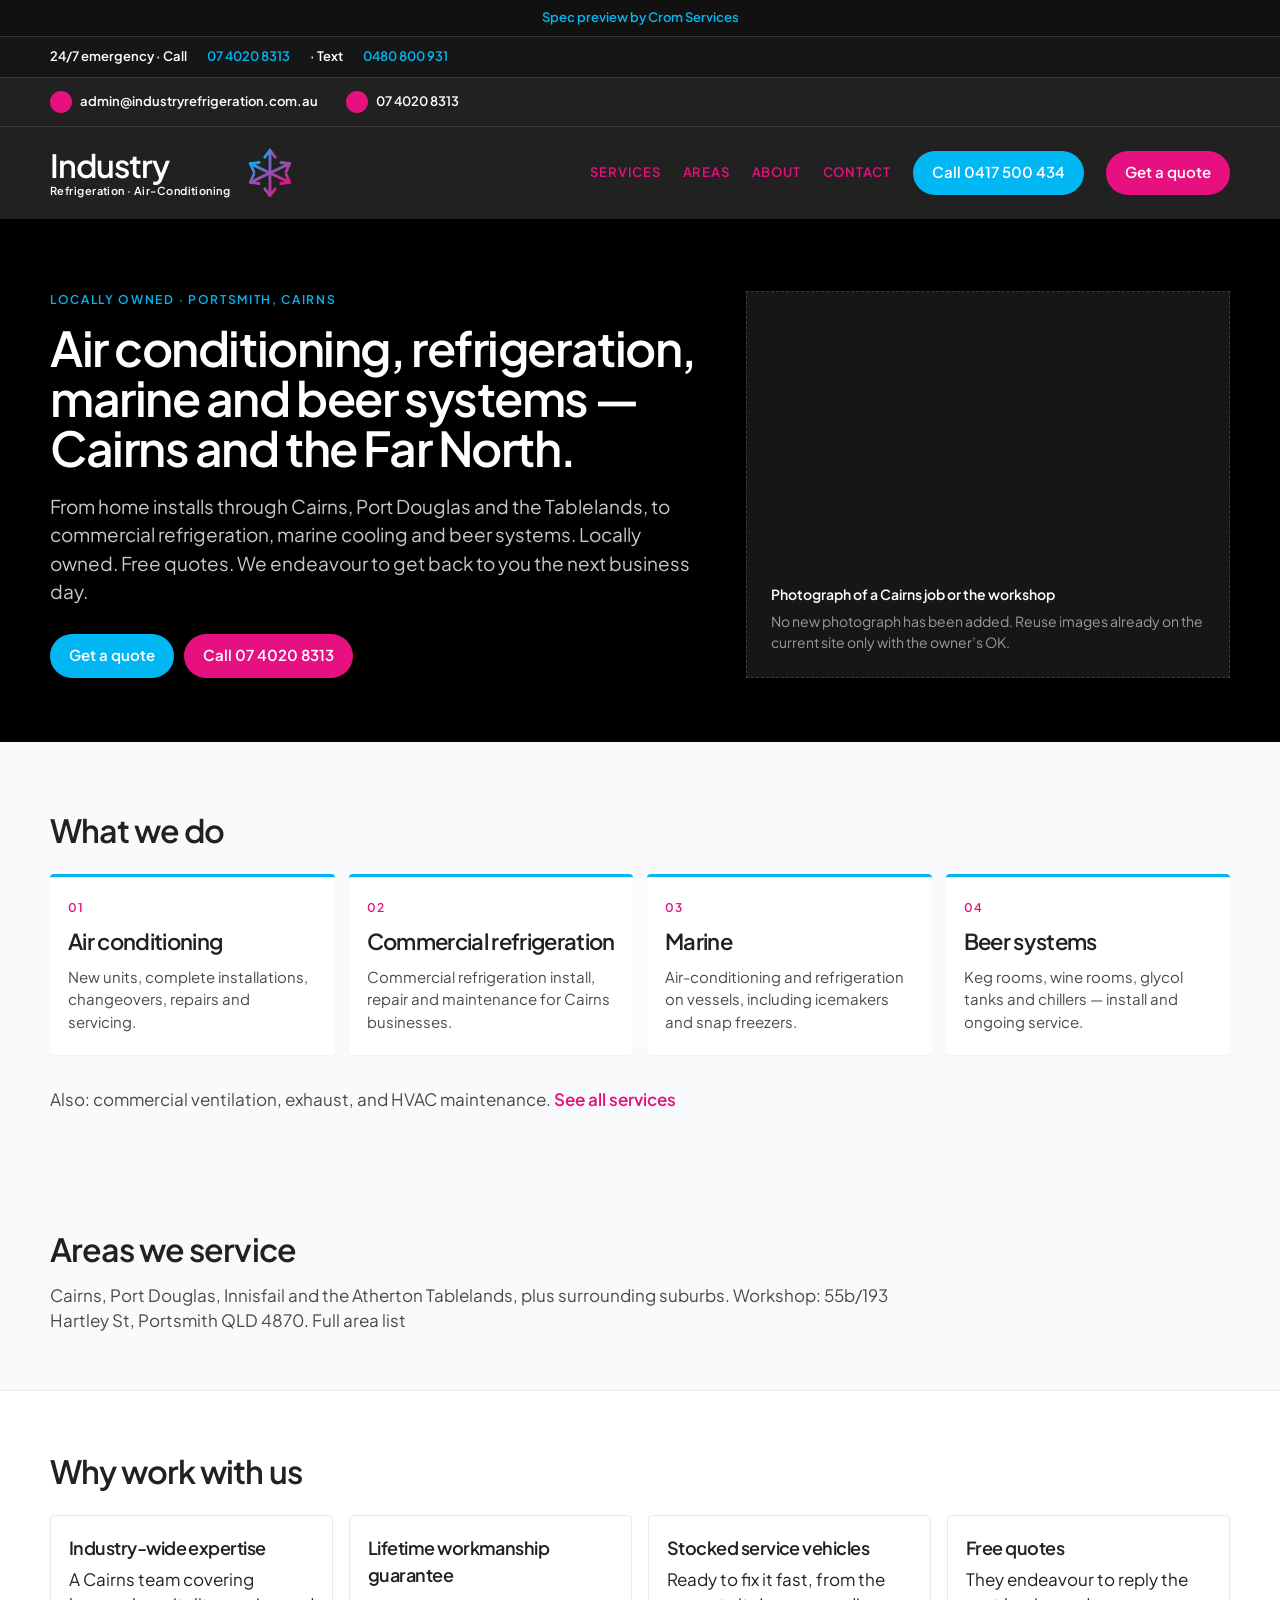
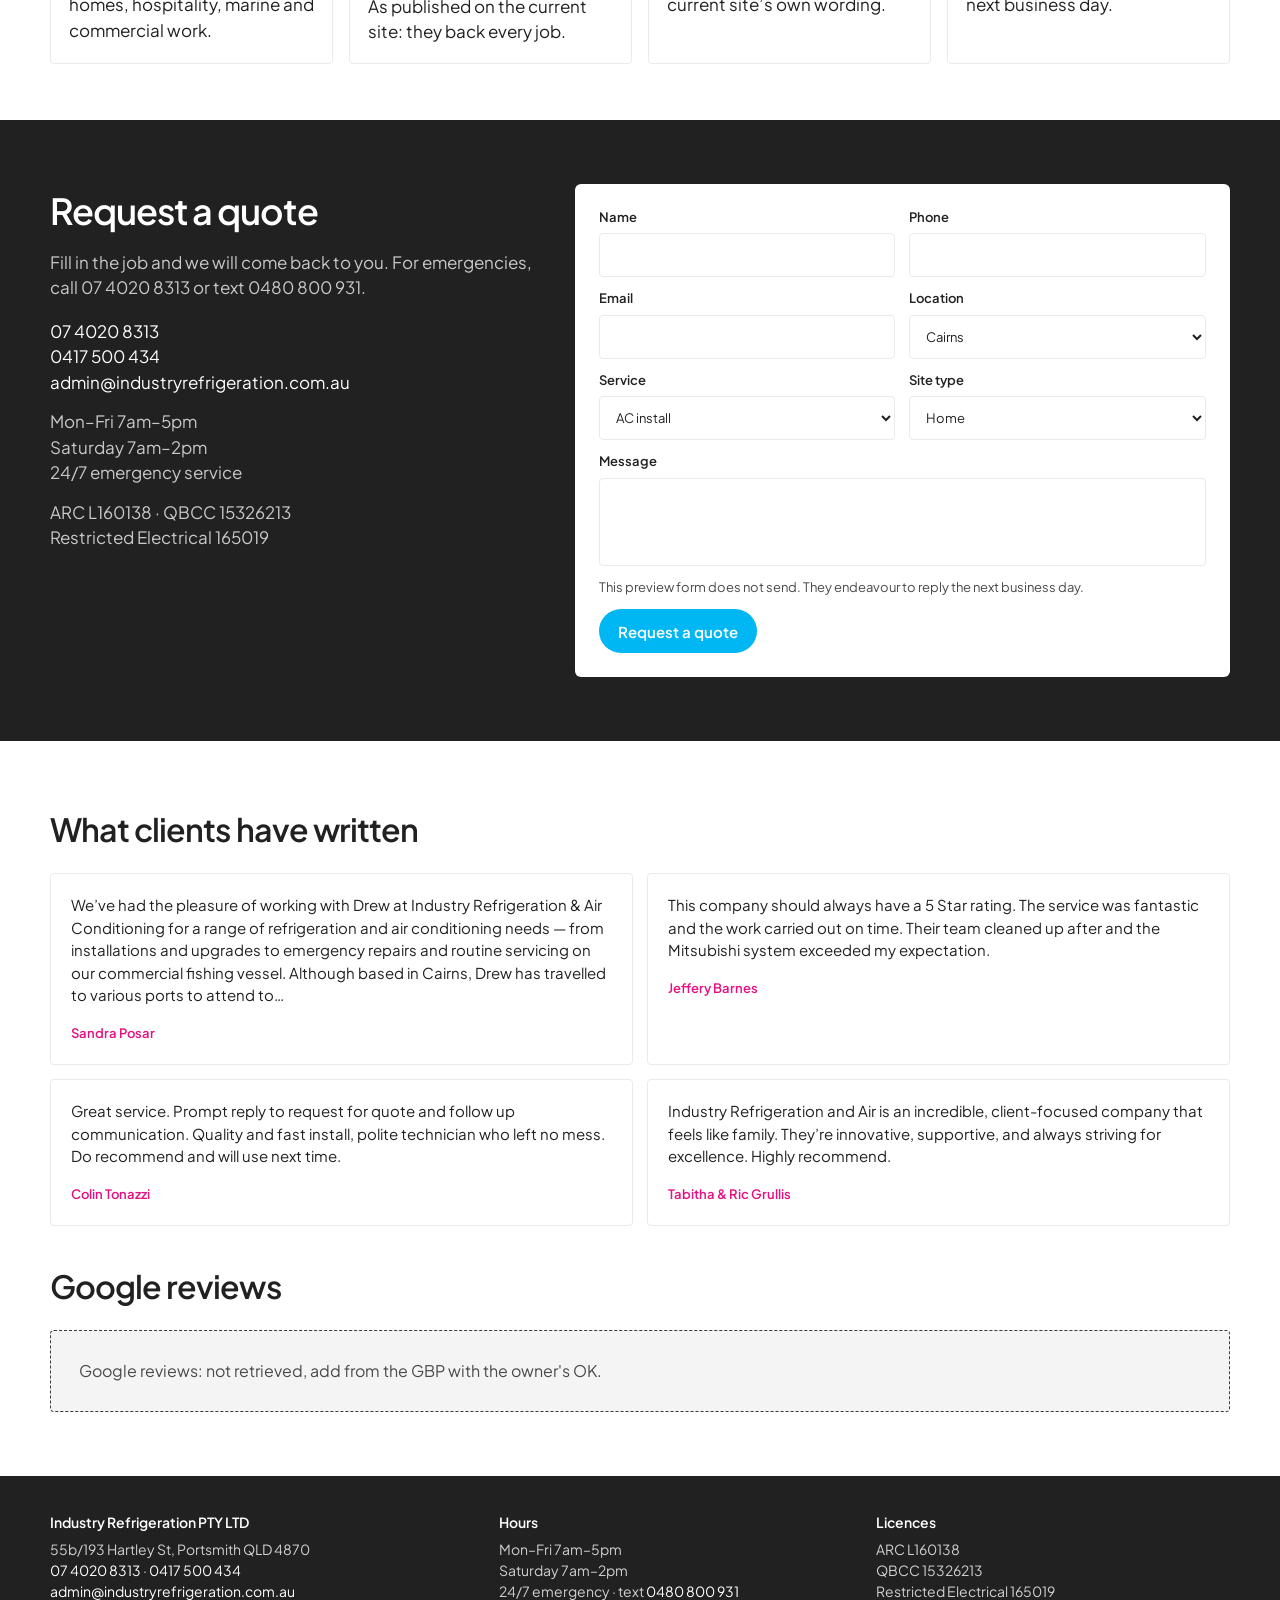
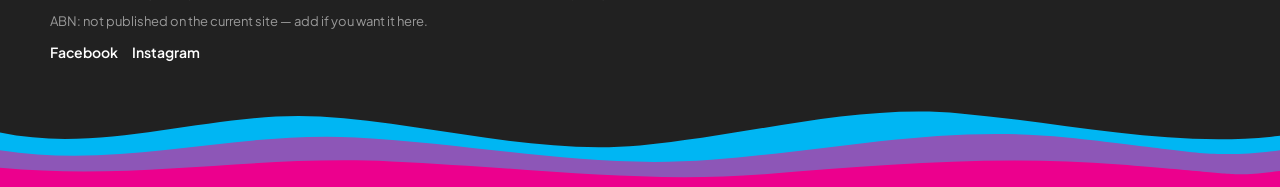
==== index.html @ 1b585e97 "Add static five-page spec preview for Industry Refrigeration Ship Home, Services, Areas, About and C" ====
<!DOCTYPE html>
<html lang="en-AU">
<head>
  <meta charset="UTF-8">
  <meta name="viewport" content="width=device-width, initial-scale=1">
  <meta name="robots" content="noindex, nofollow">
  <title>Air conditioning &amp; refrigeration, Cairns | Industry Refrigeration</title>
  <meta name="description" content="Cairns air conditioning, commercial refrigeration, marine cooling and beer systems. Locally owned, 24/7 emergency service. Free quotes — call 07 4020 8313.">
  <link rel="preload" href="fonts/plusjakartasans-600.woff2" as="font" type="font/woff2" crossorigin>
  <link rel="preload" href="fonts/plusjakartasans-400.woff2" as="font" type="font/woff2" crossorigin>
  <link rel="stylesheet" href="css/site.css">
  <script type="application/ld+json">
  {
    "@context": "https://schema.org",
    "@type": "HVACBusiness",
    "name": "Industry Refrigeration and Air Conditioning",
    "legalName": "Industry Refrigeration PTY LTD",
    "url": "https://cromservices.github.io/industry-refrigeration-preview/",
    "telephone": ["+61740208313", "+61417500434"],
    "email": "admin@industryrefrigeration.com.au",
    "address": {
      "@type": "PostalAddress",
      "streetAddress": "55b/193 Hartley St",
      "addressLocality": "Portsmith",
      "addressRegion": "QLD",
      "postalCode": "4870",
      "addressCountry": "AU"
    },
    "openingHoursSpecification": [
      {
        "@type": "OpeningHoursSpecification",
        "dayOfWeek": ["Monday", "Tuesday", "Wednesday", "Thursday", "Friday"],
        "opens": "07:00",
        "closes": "17:00"
      },
      {
        "@type": "OpeningHoursSpecification",
        "dayOfWeek": "Saturday",
        "opens": "07:00",
        "closes": "14:00"
      }
    ],
    "areaServed": ["Cairns", "Port Douglas", "Innisfail", "Atherton Tablelands"],
    "sameAs": [
      "https://www.facebook.com/industryrefrigeration",
      "https://www.instagram.com/industryrefrigeration/"
    ],
    "hasCredential": [
      { "@type": "EducationalOccupationalCredential", "credentialCategory": "licence", "name": "ARC L160138" },
      { "@type": "EducationalOccupationalCredential", "credentialCategory": "licence", "name": "QBCC 15326213" },
      { "@type": "EducationalOccupationalCredential", "credentialCategory": "licence", "name": "Restricted Electrical 165019" }
    ]
  }
  </script>
</head>
<body>
  <a class="skip" href="#main">Skip to content</a>
  <div class="spec-bar"><a href="https://cromservices.com.au">Spec preview by Crom Services</a></div>
  <div class="emergency">
    <div class="wrap">24/7 emergency · Call <a href="tel:+61740208313">07 4020 8313</a> · Text <a href="sms:+61480800931">0480 800 931</a></div>
  </div>
  <div class="topbar">
    <div class="wrap">
      <span class="chip"><span class="dot" aria-hidden="true"></span><a href="mailto:admin@industryrefrigeration.com.au">admin@industryrefrigeration.com.au</a></span>
      <span class="chip"><span class="dot" aria-hidden="true"></span><a href="tel:+61740208313">07 4020 8313</a></span>
    </div>
  </div>
  <header class="site">
    <div class="wrap">
      <a class="brand" href="index.html">
        <div class="word">Industry<span>Refrigeration · Air-Conditioning</span></div>
        <svg class="flake" width="56" height="56" viewBox="0 0 64 64" aria-hidden="true">
          <defs>
            <linearGradient id="flake-g" x1="0" y1="0" x2="1" y2="1">
              <stop offset="0" stop-color="#00B6F3"/>
              <stop offset="0.45" stop-color="#8D56B7"/>
              <stop offset="1" stop-color="#E61080"/>
            </linearGradient>
          </defs>
          <g fill="none" stroke="url(#flake-g)" stroke-width="3.2" stroke-linecap="round">
            <path d="M32 6v52M32 6l-6 8M32 6l6 8M32 58l-6-8M32 58l6-8"/>
            <path d="M9.4 21.2l45.2 21.6M9.4 21.2l10.2-1.2M9.4 21.2l4.2 9.4M54.6 42.8l-10.2 1.2M54.6 42.8l-4.2-9.4"/>
            <path d="M54.6 21.2L9.4 42.8M54.6 21.2l-10.2-1.2M54.6 21.2l-4.2 9.4M9.4 42.8l10.2 1.2M9.4 42.8l4.2-9.4"/>
          </g>
        </svg>
      </a>
      <nav class="primary" aria-label="Primary">
        <a href="services.html">Services</a>
        <a href="areas.html">Areas</a>
        <a href="about.html">About</a>
        <a href="contact.html">Contact</a>
        <a class="btn btn-cyan" href="tel:+61417500434">Call 0417 500 434</a>
        <a class="btn btn-pink" href="#quote">Get a quote</a>
      </nav>
    </div>
  </header>
  <nav class="nav-compact" aria-label="Pages">
    <div class="wrap">
      <a href="services.html">Services</a>
      <a href="areas.html">Areas</a>
      <a href="about.html">About</a>
      <a href="contact.html">Contact</a>
    </div>
  </nav>

  <main id="main">
    <section class="hero">
      <div class="wrap hero-grid">
        <div>
          <p class="kicker">Locally owned · Portsmith, Cairns</p>
          <h1>Air conditioning, refrigeration, marine and beer systems — Cairns and the Far North.</h1>
          <p class="lead">From home installs through Cairns, Port Douglas and the Tablelands, to commercial refrigeration, marine cooling and beer systems. Locally owned. Free quotes. We endeavour to get back to you the next business day.</p>
          <div class="hero-actions">
            <a class="btn btn-cyan" href="#quote">Get a quote</a>
            <a class="btn btn-pink" href="tel:+61740208313">Call 07 4020 8313</a>
          </div>
        </div>
        <div class="photo-slot">
          <strong>Photograph of a Cairns job or the workshop</strong>
          No new photograph has been added. Reuse images already on the current site only with the owner’s OK.
        </div>
      </div>
    </section>

    <section class="pillars" id="services">
      <div class="wrap">
        <h2>What we do</h2>
        <div class="p-grid">
          <article><span>01</span><h3>Air conditioning</h3><p>New units, complete installations, changeovers, repairs and servicing.</p></article>
          <article><span>02</span><h3>Commercial refrigeration</h3><p>Commercial refrigeration install, repair and maintenance for Cairns businesses.</p></article>
          <article><span>03</span><h3>Marine</h3><p>Air-conditioning and refrigeration on vessels, including icemakers and snap freezers.</p></article>
          <article><span>04</span><h3>Beer systems</h3><p>Keg rooms, wine rooms, glycol tanks and chillers — install and ongoing service.</p></article>
        </div>
      </div>
    </section>
    <div class="subline"><div class="wrap">Also: commercial ventilation, exhaust, and HVAC maintenance. <a href="services.html">See all services</a></div></div>

    <section class="areas" id="areas">
      <div class="wrap">
        <h2>Areas we service</h2>
        <p>Cairns, Port Douglas, Innisfail and the Atherton Tablelands, plus surrounding suburbs. Workshop: 55b/193 Hartley St, Portsmith QLD 4870. <a href="areas.html">Full area list</a></p>
      </div>
    </section>

    <section class="why">
      <div class="wrap">
        <h2>Why work with us</h2>
        <div class="why-grid">
          <article><h3>Industry-wide expertise</h3><p>A Cairns team covering homes, hospitality, marine and commercial work.</p></article>
          <article><h3>Lifetime workmanship guarantee</h3><p>As published on the current site: they back every job.</p></article>
          <article><h3>Stocked service vehicles</h3><p>Ready to fix it fast, from the current site’s own wording.</p></article>
          <article><h3>Free quotes</h3><p>They endeavour to reply the next business day.</p></article>
        </div>
      </div>
    </section>

    <section class="quote" id="quote">
      <div class="wrap quote-grid">
        <div>
          <h2>Request a quote</h2>
          <p class="help">Fill in the job and we will come back to you. For emergencies, call 07 4020 8313 or text 0480 800 931.</p>
          <p>07 4020 8313<br>0417 500 434<br>admin@industryrefrigeration.com.au</p>
          <p class="meta">Mon–Fri 7am–5pm<br>Saturday 7am–2pm<br>24/7 emergency service</p>
          <p class="meta">ARC L160138 · QBCC 15326213<br>Restricted Electrical 165019</p>
        </div>
        <div>
          <form class="quote-form" data-preview-form action="#" method="get">
            <label for="name">Name<input id="name" type="text" name="name" autocomplete="name"></label>
            <label for="phone">Phone<input id="phone" type="tel" name="phone" autocomplete="tel"></label>
            <label for="email">Email<input id="email" type="email" name="email" autocomplete="email"></label>
            <label for="location">Location
              <select id="location" name="location">
                <option>Cairns</option>
                <option>Port Douglas</option>
                <option>Innisfail</option>
                <option>Tablelands</option>
                <option>Other</option>
              </select>
            </label>
            <label for="service">Service
              <select id="service" name="service">
                <option>AC install</option>
                <option>AC repair</option>
                <option>AC service</option>
                <option>Commercial refrigeration</option>
                <option>Marine</option>
                <option>Beer systems</option>
                <option>Ventilation</option>
                <option>Maintenance</option>
                <option>Emergency</option>
              </select>
            </label>
            <label for="site">Site type
              <select id="site" name="site"><option>Home</option><option>Business</option><option>Vessel</option></select>
            </label>
            <label class="full" for="details">Message<textarea id="details" name="details"></textarea></label>
            <p class="form-note">This preview form does not send. They endeavour to reply the next business day.</p>
            <button class="btn btn-cyan submit" type="submit">Request a quote</button>
          </form>
          <div class="thanks" data-thanks hidden>
            <h2>Thanks</h2>
            <p>This preview form does not send. On the live site the quote would go to admin@industryrefrigeration.com.au.</p>
          </div>
        </div>
      </div>
    </section>

    <section class="reviews">
      <div class="wrap">
        <h2>What clients have written</h2>
        <div class="rev-grid">
          <article class="rev">
            <p>We’ve had the pleasure of working with Drew at Industry Refrigeration &amp; Air Conditioning for a range of refrigeration and air conditioning needs — from installations and upgrades to emergency repairs and routine servicing on our commercial fishing vessel. Although based in Cairns, Drew has travelled to various ports to attend to…</p>
            <cite>Sandra Posar</cite>
          </article>
          <article class="rev">
            <p>This company should always have a 5 Star rating. The service was fantastic and the work carried out on time. Their team cleaned up after and the Mitsubishi system exceeded my expectation.</p>
            <cite>Jeffery Barnes</cite>
          </article>
          <article class="rev">
            <p>Great service. Prompt reply to request for quote and follow up communication. Quality and fast install, polite technician who left no mess. Do recommend and will use next time.</p>
            <cite>Colin Tonazzi</cite>
          </article>
          <article class="rev">
            <p>Industry Refrigeration and Air is an incredible, client-focused company that feels like family. They’re innovative, supportive, and always striving for excellence. Highly recommend.</p>
            <cite>Tabitha &amp; Ric Grullis</cite>
          </article>
        </div>
        <h2 style="margin-top:36px">Google reviews</h2>
        <div class="reviews-gap">Google reviews: not retrieved, add from the GBP with the owner's OK.</div>
      </div>
    </section>
  </main>

  <footer class="site">
    <div class="wrap">
      <div>
        <strong>Industry Refrigeration PTY LTD</strong>
        55b/193 Hartley St, Portsmith QLD 4870<br>
        <a href="tel:+61740208313">07 4020 8313</a> · <a href="tel:+61417500434">0417 500 434</a><br>
        <a href="mailto:admin@industryrefrigeration.com.au">admin@industryrefrigeration.com.au</a>
        <p class="abn">ABN: not published on the current site — add if you want it here.</p>
        <p class="social">
          <a href="https://www.facebook.com/industryrefrigeration">Facebook</a>
          <a href="https://www.instagram.com/industryrefrigeration/">Instagram</a>
        </p>
      </div>
      <div>
        <strong>Hours</strong>
        Mon–Fri 7am–5pm<br>
        Saturday 7am–2pm<br>
        24/7 emergency · text <a href="sms:+61480800931">0480 800 931</a>
      </div>
      <div>
        <strong>Licences</strong>
        ARC L160138<br>
        QBCC 15326213<br>
        Restricted Electrical 165019
      </div>
    </div>
    <svg class="wave" width="1440" height="96" viewBox="0 0 1440 120" preserveAspectRatio="none" aria-hidden="true">
      <path fill="#00B6F3" d="M0 52c120 28 240-28 360-20s240 48 360 36 240-52 360-40 240 44 360 28v64H0Z"/>
      <path fill="#8D56B7" d="M0 74c140 24 260-24 400-16s260 40 400 28 260-44 400-28 160 28 240 16v46H0Z"/>
      <path fill="#EC008D" d="M0 96c160 16 280-16 440-8s280 28 420 16 260-24 400-12 120 16 180 8v20H0Z"/>
    </svg>
    <div class="wave-end"></div>
  </footer>
  <div class="sticky">
    <a class="btn btn-cyan" href="tel:+61740208313">Call 07 4020 8313</a>
    <a class="btn btn-pink" href="#quote">Get a quote</a>
  </div>
  <script src="js/form.js" defer></script>
</body>
</html>
---- css/site.css ----
@font-face {
  font-family: "Plus Jakarta Sans";
  src: url("../fonts/plusjakartasans-400.woff2") format("woff2");
  font-weight: 400;
  font-style: normal;
  font-display: swap;
}
@font-face {
  font-family: "Plus Jakarta Sans";
  src: url("../fonts/plusjakartasans-600.woff2") format("woff2");
  font-weight: 600;
  font-style: normal;
  font-display: swap;
}

:root {
  --pink: #E61080;
  --pink-alt: #E9008B;
  --cyan: #00B6F3;
  --cyan-alt: #23BCEE;
  --wave-purple: #8D56B7;
  --wave-magenta: #C12DA1;
  --wave-end: #EC008D;
  --header: #212121;
  --hero: #000000;
  --paper: #FFFFFF;
  --mist: #F9FAFB;
  --ink: #212121;
  --muted: #4A4A4A;
  --line: #EAEAEA;
}

* { box-sizing: border-box; margin: 0; padding: 0; }

html, body { background: var(--mist); color: var(--ink); }

body {
  font-family: "Plus Jakarta Sans", "Segoe UI", sans-serif;
  font-size: 17px;
  font-weight: 400;
  line-height: 1.5;
  -webkit-font-smoothing: antialiased;
}

h1, h2, h3, .word { font-weight: 600; letter-spacing: -0.03em; }

a { color: inherit; text-decoration: none; }
a:hover { text-decoration: underline; }
.btn:hover { text-decoration: none; }

.skip {
  position: absolute;
  left: -999px;
  top: 8px;
  background: var(--cyan);
  color: #fff;
  padding: 8px 12px;
  z-index: 20;
}
.skip:focus { left: 8px; }

.wrap { width: min(1180px, calc(100% - 48px)); margin: 0 auto; }

.btn {
  display: inline-flex;
  align-items: center;
  justify-content: center;
  min-height: 44px;
  padding: 0 18px;
  font-weight: 600;
  font-size: 15px;
  border-radius: 24px;
  border: 1.5px solid transparent;
  cursor: pointer;
  font-family: inherit;
}
.btn-cyan { background: var(--cyan); color: #fff; }
.btn-pink { background: var(--pink); color: #fff; }
.btn-line { background: transparent; border-color: #fff; color: #fff; }
.btn-line-dark { background: transparent; border-color: var(--ink); color: var(--ink); }

.spec-bar {
  background: #111;
  color: #fff;
  font-size: 13px;
  font-weight: 600;
  text-align: center;
  padding: 8px 16px;
  border-bottom: 1px solid #333;
}
.spec-bar a { color: var(--cyan); }

.emergency {
  background: #161616;
  color: #fff;
  font-size: 13px;
  font-weight: 600;
  border-bottom: 1px solid #3A3A3A;
}
.emergency .wrap {
  display: flex;
  flex-wrap: wrap;
  gap: 8px 20px;
  align-items: center;
  min-height: 40px;
}
.emergency a { color: var(--cyan); }

.topbar {
  background: var(--header);
  color: #fff;
  font-size: 13px;
  font-weight: 600;
  border-bottom: 1px solid #3A3A3A;
}
.topbar .wrap {
  display: flex;
  align-items: center;
  gap: 28px;
  min-height: 48px;
}
.chip { display: inline-flex; align-items: center; gap: 8px; }
.dot {
  width: 22px;
  height: 22px;
  border-radius: 50%;
  background: var(--pink);
  display: inline-block;
  flex: 0 0 22px;
}

header.site { background: var(--header); color: #fff; }
header.site .wrap {
  display: flex;
  align-items: center;
  justify-content: space-between;
  min-height: 92px;
  gap: 16px;
}
.brand { display: flex; align-items: center; gap: 12px; }
.word { font-size: 32px; line-height: 1; color: #fff; }
.word span {
  display: block;
  font-size: 11px;
  font-weight: 600;
  letter-spacing: 0.04em;
  color: #fff;
  margin-top: 4px;
}
.flake { width: 56px; height: 56px; flex: 0 0 56px; }

nav.primary {
  display: flex;
  align-items: center;
  gap: 22px;
  font-size: 13px;
  font-weight: 600;
  letter-spacing: 0.06em;
  text-transform: uppercase;
  color: var(--pink);
}
nav.primary .btn { text-transform: none; letter-spacing: 0; }
nav.primary a[aria-current="page"] { text-decoration: underline; }

.nav-compact {
  display: none;
  background: var(--header);
  border-top: 1px solid #3A3A3A;
}
.nav-compact .wrap {
  display: flex;
  flex-wrap: wrap;
  gap: 10px 16px;
  padding: 8px 0 12px;
  font-size: 13px;
  font-weight: 600;
  letter-spacing: 0.06em;
  text-transform: uppercase;
  color: var(--pink);
}

.hero { background: var(--hero); color: #fff; padding: 72px 0 64px; }
.hero-grid { display: grid; grid-template-columns: 1.15fr 0.85fr; gap: 40px; }
.kicker {
  font-size: 12px;
  font-weight: 600;
  letter-spacing: 0.14em;
  text-transform: uppercase;
  color: var(--cyan);
  margin-bottom: 14px;
}
h1 { font-size: 48px; line-height: 1.05; margin-bottom: 18px; }
.lead { font-size: 19px; color: #C8C8C8; margin-bottom: 28px; max-width: 36em; }
.hero-actions { display: flex; flex-wrap: wrap; gap: 10px; }

.photo-slot {
  min-height: 340px;
  background: #161616;
  border: 1.5px dashed #3A3A3A;
  padding: 24px;
  display: flex;
  flex-direction: column;
  justify-content: flex-end;
  color: #9A9A9A;
  font-size: 14px;
}
.photo-slot strong { display: block; color: #fff; margin-bottom: 6px; font-weight: 600; }

.page-hero { background: var(--hero); color: #fff; padding: 48px 0 40px; }
.page-hero h1 { margin-bottom: 12px; }
.page-hero .lead { margin-bottom: 0; }

.pillars { padding: 64px 0 24px; background: var(--mist); }
.pillars h2 { font-size: 32px; margin-bottom: 20px; }
.p-grid { display: grid; grid-template-columns: repeat(4, 1fr); gap: 14px; }
.p-grid article {
  background: #fff;
  border-top: 3px solid var(--cyan);
  padding: 22px 18px;
  min-height: 168px;
  border-radius: 4px;
  box-shadow: 0 1px 2px rgba(0, 0, 0, 0.04);
}
.p-grid span {
  display: block;
  font-size: 12px;
  font-weight: 600;
  color: var(--pink);
  letter-spacing: 0.1em;
  margin-bottom: 8px;
}
.p-grid h3 { font-size: 22px; margin-bottom: 8px; }
.p-grid p { font-size: 15px; color: var(--muted); }
.subline { padding: 8px 0 56px; color: var(--muted); background: var(--mist); }
.subline a { color: var(--pink); font-weight: 600; }

.why { background: #fff; padding: 56px 0; border-top: 1px solid var(--line); }
.why h2 { font-size: 32px; margin-bottom: 20px; }
.why-grid { display: grid; grid-template-columns: repeat(4, 1fr); gap: 16px; }
.why-grid article { border: 1px solid var(--line); padding: 18px; border-radius: 4px; }
.why-grid h3 { font-size: 18px; margin-bottom: 6px; }

.areas { padding: 56px 0; }
.areas h2 { font-size: 32px; margin-bottom: 10px; }
.areas p { color: var(--muted); max-width: 50em; }

.quote { padding: 64px 0; background: var(--header); color: #fff; }
.quote-grid { display: grid; grid-template-columns: 0.85fr 1.15fr; gap: 40px; }
.quote h2 { font-size: 36px; margin-bottom: 12px; }
.quote .help { color: #C8C8C8; margin-bottom: 18px; }
.quote .meta { color: #C8C8C8; margin-top: 14px; }

form.quote-form {
  background: #fff;
  color: var(--ink);
  padding: 24px;
  display: grid;
  grid-template-columns: 1fr 1fr;
  gap: 12px 14px;
  border-radius: 6px;
}
form.quote-form label {
  display: flex;
  flex-direction: column;
  gap: 6px;
  font-size: 13px;
  font-weight: 600;
}
form.quote-form label.full { grid-column: 1 / -1; }
form.quote-form input,
form.quote-form select,
form.quote-form textarea {
  font: inherit;
  font-weight: 400;
  border: 1px solid var(--line);
  background: #fff;
  min-height: 44px;
  padding: 8px 12px;
  color: var(--ink);
  border-radius: 4px;
}
form.quote-form textarea { min-height: 88px; resize: none; }
form.quote-form .submit { grid-column: 1 / -1; justify-self: start; }
.form-note { grid-column: 1 / -1; font-size: 13px; font-weight: 400; color: var(--muted); }
.thanks {
  background: #fff;
  color: var(--ink);
  padding: 32px 24px;
  border-radius: 6px;
}
.thanks[hidden],
form.quote-form[hidden] { display: none; }

.reviews { padding: 64px 0; background: var(--paper); }
.reviews h2 { font-size: 32px; margin-bottom: 20px; }
.rev-grid { display: grid; grid-template-columns: 1fr 1fr; gap: 14px; }
.rev {
  background: #fff;
  border: 1px solid var(--line);
  padding: 20px;
  border-radius: 4px;
}
.rev p { font-size: 15px; margin-bottom: 12px; }
.rev cite { font-style: normal; font-weight: 600; color: var(--pink); font-size: 13px; }
.reviews-gap {
  margin-top: 8px;
  border: 1.5px dashed #3A3A3A;
  background: #F4F4F4;
  padding: 28px;
  color: var(--muted);
  font-size: 16px;
  border-radius: 4px;
}

.content { padding: 48px 0 64px; background: var(--mist); }
.content h2 { font-size: 28px; margin: 32px 0 12px; }
.content h2:first-child { margin-top: 0; }
.content p { max-width: 46em; margin-bottom: 14px; color: var(--muted); }
.content ul { max-width: 46em; margin: 0 0 16px 1.2em; color: var(--muted); }
.content li { margin-bottom: 6px; }
.content a { color: var(--pink); font-weight: 600; }

.service-block {
  background: #fff;
  border-top: 3px solid var(--cyan);
  padding: 22px 20px;
  margin-bottom: 14px;
  border-radius: 4px;
}
.service-block h2 { margin-top: 0; font-size: 24px; }
.service-block p { margin-bottom: 0; }

.note {
  border: 1.5px dashed #3A3A3A;
  background: #F4F4F4;
  padding: 16px 18px;
  color: var(--muted);
  font-size: 15px;
  border-radius: 4px;
  margin: 16px 0 24px;
  max-width: 46em;
}

.nap-grid {
  display: grid;
  grid-template-columns: 1fr 1fr;
  gap: 16px;
  margin: 20px 0 28px;
}
.nap-card {
  background: #fff;
  border: 1px solid var(--line);
  padding: 18px;
  border-radius: 4px;
}
.nap-card h2 { margin-top: 0; font-size: 18px; }
.nap-card p { margin-bottom: 0; }
.nap-card a { color: var(--pink); }

.map {
  width: 100%;
  height: 320px;
  border: 0;
  border-radius: 4px;
  margin-top: 8px;
}

.town-list {
  display: flex;
  flex-wrap: wrap;
  gap: 8px;
  margin: 16px 0 24px;
  padding: 0;
  list-style: none;
}
.town-list li {
  background: #fff;
  border: 1px solid var(--line);
  padding: 8px 12px;
  border-radius: 4px;
  margin: 0;
  color: var(--ink);
}

.cta-band {
  padding: 32px 0 56px;
  background: var(--mist);
}
.cta-band .inner {
  background: var(--header);
  color: #fff;
  padding: 28px 24px;
  border-radius: 6px;
  display: flex;
  flex-wrap: wrap;
  gap: 12px 20px;
  align-items: center;
  justify-content: space-between;
}
.cta-band p { color: #C8C8C8; margin: 0; }

footer.site {
  background: var(--header);
  color: #D0D0D0;
  padding: 36px 0 0;
  font-size: 14px;
}
footer.site .wrap {
  display: grid;
  grid-template-columns: 1.2fr 1fr 1fr;
  gap: 24px;
  padding-bottom: 28px;
}
footer.site strong { color: #fff; display: block; margin-bottom: 6px; }
footer.site a { color: #fff; }
.abn { margin-top: 10px; color: #9A9A9A; font-size: 13px; }
.social { margin-top: 10px; display: flex; gap: 14px; }
.social a { color: var(--cyan); font-weight: 600; }

.wave { display: block; width: 100%; height: 96px; }
.wave-end { display: none; height: 72px; background: #EC008D; }

.sticky {
  display: none;
  position: sticky;
  bottom: 0;
  background: var(--header);
  padding: 10px 16px;
  gap: 10px;
  z-index: 5;
}
.sticky a { flex: 1; }

@media (max-width: 900px) {
  .wrap { width: min(1180px, calc(100% - 32px)); }
  h1 { font-size: 30px; }
  .word { font-size: 22px; }
  .flake { width: 44px; height: 44px; flex-basis: 44px; }
  .hero { padding: 36px 0 28px; }
  .hero-grid,
  .p-grid,
  .why-grid,
  .quote-grid,
  .rev-grid,
  footer.site .wrap,
  .nap-grid { grid-template-columns: 1fr; }
  nav.primary { display: none; }
  .nav-compact { display: block; }
  header.site .wrap { min-height: 72px; }
  form.quote-form { grid-template-columns: 1fr; }
  form.quote-form label.full,
  form.quote-form .submit,
  .form-note { grid-column: auto; }
  form.quote-form .submit { width: 100%; }
  .photo-slot { min-height: 200px; }
  .sticky { display: flex; }
  footer.site { padding-bottom: 0; }
  .wave-end { display: block; }
  .topbar .wrap { flex-wrap: wrap; padding: 8px 0; gap: 8px 16px; }
  .emergency .wrap { padding: 8px 0; }
  .page-hero { padding: 32px 0 28px; }
}
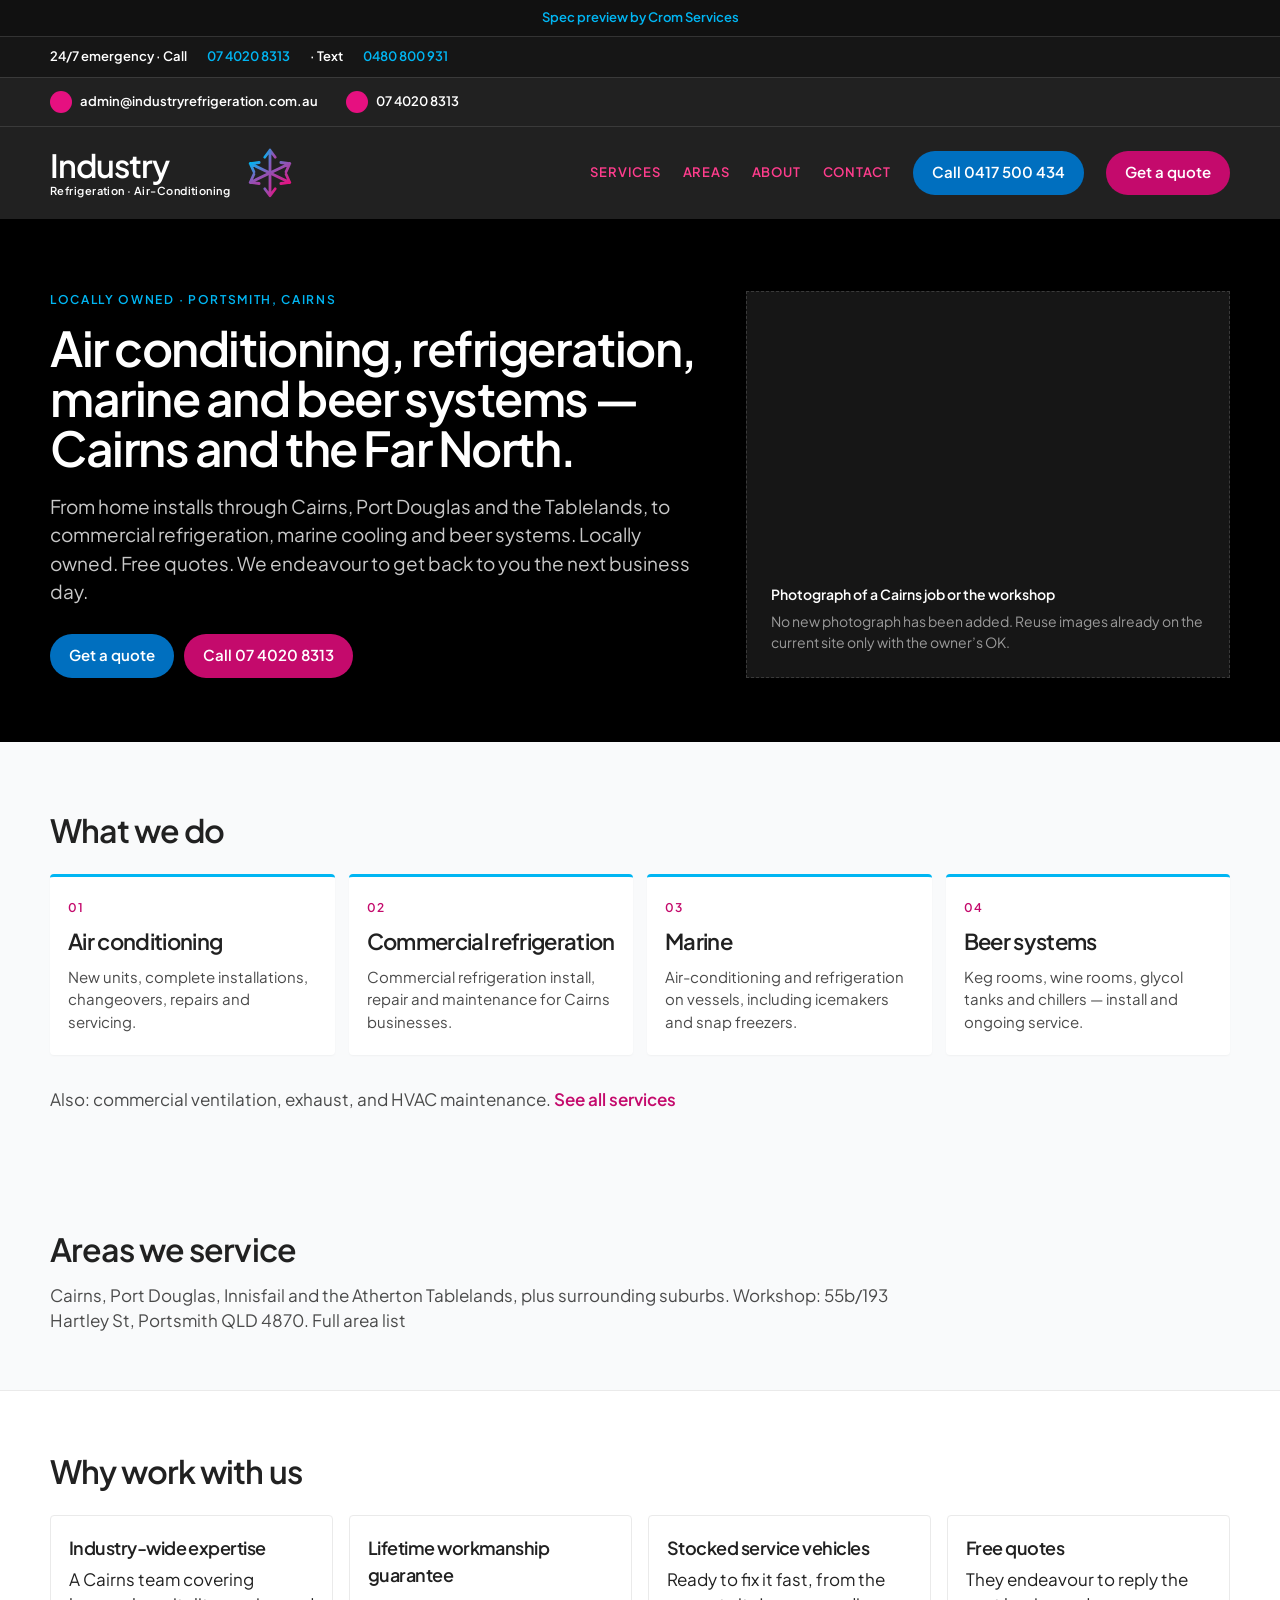
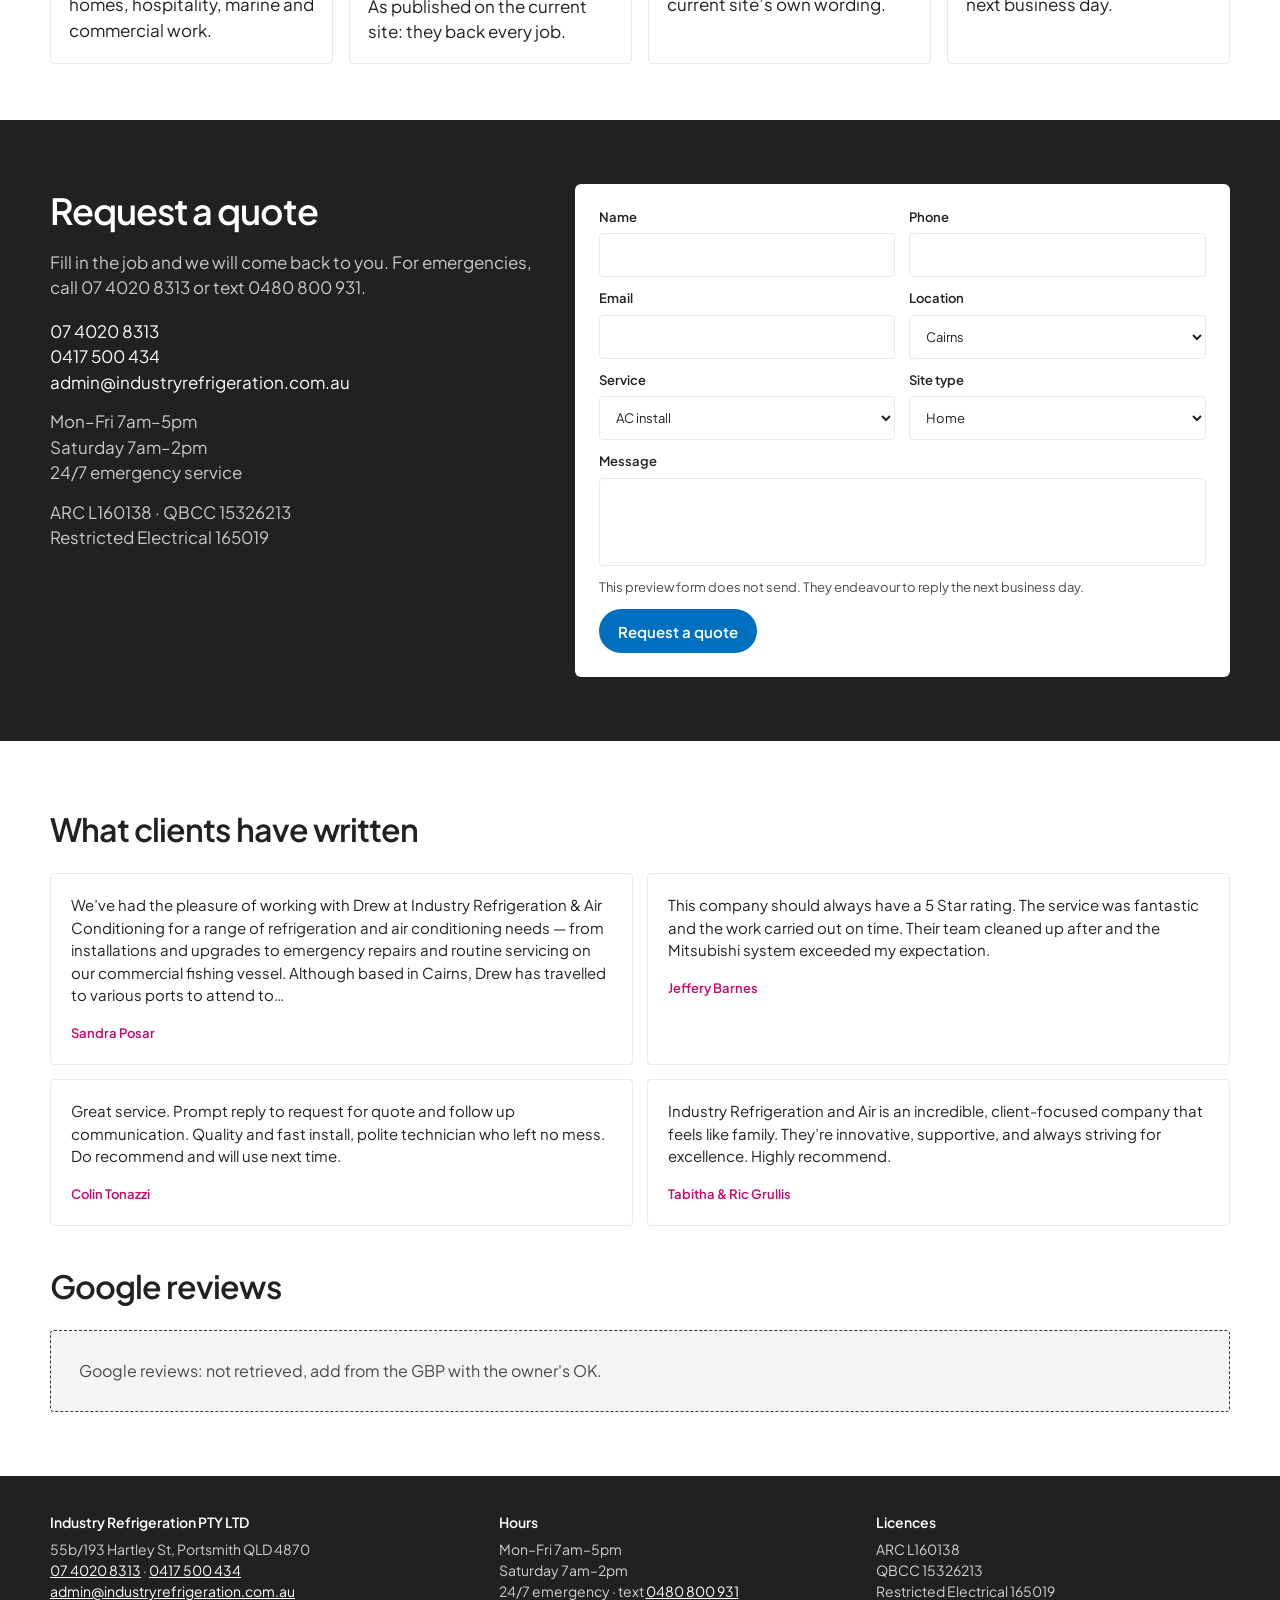
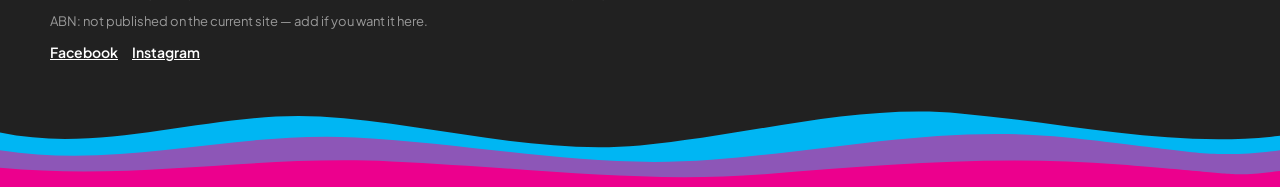
==== commit ba266a8c: "Audit: drop ranking meta and JSON-LD, sticky preview bar, contrast Neutral noindex descriptions, no " ====
--- a/index.html
+++ b/index.html
@@ -4,54 +4,11 @@
   <meta charset="UTF-8">
   <meta name="viewport" content="width=device-width, initial-scale=1">
   <meta name="robots" content="noindex, nofollow">
-  <title>Air conditioning &amp; refrigeration, Cairns | Industry Refrigeration</title>
-  <meta name="description" content="Cairns air conditioning, commercial refrigeration, marine cooling and beer systems. Locally owned, 24/7 emergency service. Free quotes — call 07 4020 8313.">
+  <title>Home | Spec preview</title>
+  <meta name="description" content="Spec preview by Crom Services. Not the live site. Not indexed.">
   <link rel="preload" href="fonts/plusjakartasans-600.woff2" as="font" type="font/woff2" crossorigin>
   <link rel="preload" href="fonts/plusjakartasans-400.woff2" as="font" type="font/woff2" crossorigin>
   <link rel="stylesheet" href="css/site.css">
-  <script type="application/ld+json">
-  {
-    "@context": "https://schema.org",
-    "@type": "HVACBusiness",
-    "name": "Industry Refrigeration and Air Conditioning",
-    "legalName": "Industry Refrigeration PTY LTD",
-    "url": "https://cromservices.github.io/industry-refrigeration-preview/",
-    "telephone": ["+61740208313", "+61417500434"],
-    "email": "admin@industryrefrigeration.com.au",
-    "address": {
-      "@type": "PostalAddress",
-      "streetAddress": "55b/193 Hartley St",
-      "addressLocality": "Portsmith",
-      "addressRegion": "QLD",
-      "postalCode": "4870",
-      "addressCountry": "AU"
-    },
-    "openingHoursSpecification": [
-      {
-        "@type": "OpeningHoursSpecification",
-        "dayOfWeek": ["Monday", "Tuesday", "Wednesday", "Thursday", "Friday"],
-        "opens": "07:00",
-        "closes": "17:00"
-      },
-      {
-        "@type": "OpeningHoursSpecification",
-        "dayOfWeek": "Saturday",
-        "opens": "07:00",
-        "closes": "14:00"
-      }
-    ],
-    "areaServed": ["Cairns", "Port Douglas", "Innisfail", "Atherton Tablelands"],
-    "sameAs": [
-      "https://www.facebook.com/industryrefrigeration",
-      "https://www.instagram.com/industryrefrigeration/"
-    ],
-    "hasCredential": [
-      { "@type": "EducationalOccupationalCredential", "credentialCategory": "licence", "name": "ARC L160138" },
-      { "@type": "EducationalOccupationalCredential", "credentialCategory": "licence", "name": "QBCC 15326213" },
-      { "@type": "EducationalOccupationalCredential", "credentialCategory": "licence", "name": "Restricted Electrical 165019" }
-    ]
-  }
-  </script>
 </head>
 <body>
   <a class="skip" href="#main">Skip to content</a>
--- a/css/site.css
+++ b/css/site.css
@@ -16,8 +16,12 @@
 :root {
   --pink: #E61080;
   --pink-alt: #E9008B;
+  --pink-on-dark: #FF3D8D;
+  --pink-on-light: #C40A6C;
+  --pink-btn: #C40A6C;
   --cyan: #00B6F3;
   --cyan-alt: #23BCEE;
+  --cyan-btn: #006FBF;
   --wave-purple: #8D56B7;
   --wave-magenta: #C12DA1;
   --wave-end: #EC008D;
@@ -52,10 +56,10 @@
   position: absolute;
   left: -999px;
   top: 8px;
-  background: var(--cyan);
+  background: var(--cyan-btn);
   color: #fff;
   padding: 8px 12px;
-  z-index: 20;
+  z-index: 50;
 }
 .skip:focus { left: 8px; }
 
@@ -74,12 +78,15 @@
   cursor: pointer;
   font-family: inherit;
 }
-.btn-cyan { background: var(--cyan); color: #fff; }
-.btn-pink { background: var(--pink); color: #fff; }
+.btn-cyan { background: var(--cyan-btn); color: #fff; }
+.btn-pink { background: var(--pink-btn); color: #fff; }
 .btn-line { background: transparent; border-color: #fff; color: #fff; }
 .btn-line-dark { background: transparent; border-color: var(--ink); color: var(--ink); }
 
 .spec-bar {
+  position: sticky;
+  top: 0;
+  z-index: 40;
   background: #111;
   color: #fff;
   font-size: 13px;
@@ -157,7 +164,7 @@
   font-weight: 600;
   letter-spacing: 0.06em;
   text-transform: uppercase;
-  color: var(--pink);
+  color: var(--pink-on-dark);
 }
 nav.primary .btn { text-transform: none; letter-spacing: 0; }
 nav.primary a[aria-current="page"] { text-decoration: underline; }
@@ -176,7 +183,7 @@
   font-weight: 600;
   letter-spacing: 0.06em;
   text-transform: uppercase;
-  color: var(--pink);
+  color: var(--pink-on-dark);
 }
 
 .hero { background: var(--hero); color: #fff; padding: 72px 0 64px; }
@@ -225,14 +232,14 @@
   display: block;
   font-size: 12px;
   font-weight: 600;
-  color: var(--pink);
+  color: var(--pink-on-light);
   letter-spacing: 0.1em;
   margin-bottom: 8px;
 }
 .p-grid h3 { font-size: 22px; margin-bottom: 8px; }
 .p-grid p { font-size: 15px; color: var(--muted); }
 .subline { padding: 8px 0 56px; color: var(--muted); background: var(--mist); }
-.subline a { color: var(--pink); font-weight: 600; }
+.subline a { color: var(--pink-on-light); font-weight: 600; }
 
 .why { background: #fff; padding: 56px 0; border-top: 1px solid var(--line); }
 .why h2 { font-size: 32px; margin-bottom: 20px; }
@@ -301,7 +308,7 @@
   border-radius: 4px;
 }
 .rev p { font-size: 15px; margin-bottom: 12px; }
-.rev cite { font-style: normal; font-weight: 600; color: var(--pink); font-size: 13px; }
+.rev cite { font-style: normal; font-weight: 600; color: var(--pink-on-light); font-size: 13px; }
 .reviews-gap {
   margin-top: 8px;
   border: 1.5px dashed #3A3A3A;
@@ -318,7 +325,7 @@
 .content p { max-width: 46em; margin-bottom: 14px; color: var(--muted); }
 .content ul { max-width: 46em; margin: 0 0 16px 1.2em; color: var(--muted); }
 .content li { margin-bottom: 6px; }
-.content a { color: var(--pink); font-weight: 600; }
+.content a { color: var(--pink-on-light); font-weight: 600; }
 
 .service-block {
   background: #fff;
@@ -355,7 +362,7 @@
 }
 .nap-card h2 { margin-top: 0; font-size: 18px; }
 .nap-card p { margin-bottom: 0; }
-.nap-card a { color: var(--pink); }
+.nap-card a { color: var(--pink-on-light); }
 
 .map {
   width: 100%;
@@ -412,7 +419,7 @@
   padding-bottom: 28px;
 }
 footer.site strong { color: #fff; display: block; margin-bottom: 6px; }
-footer.site a { color: #fff; }
+footer.site a { color: #fff; text-decoration: underline; }
 .abn { margin-top: 10px; color: #9A9A9A; font-size: 13px; }
 .social { margin-top: 10px; display: flex; gap: 14px; }
 .social a { color: var(--cyan); font-weight: 600; }
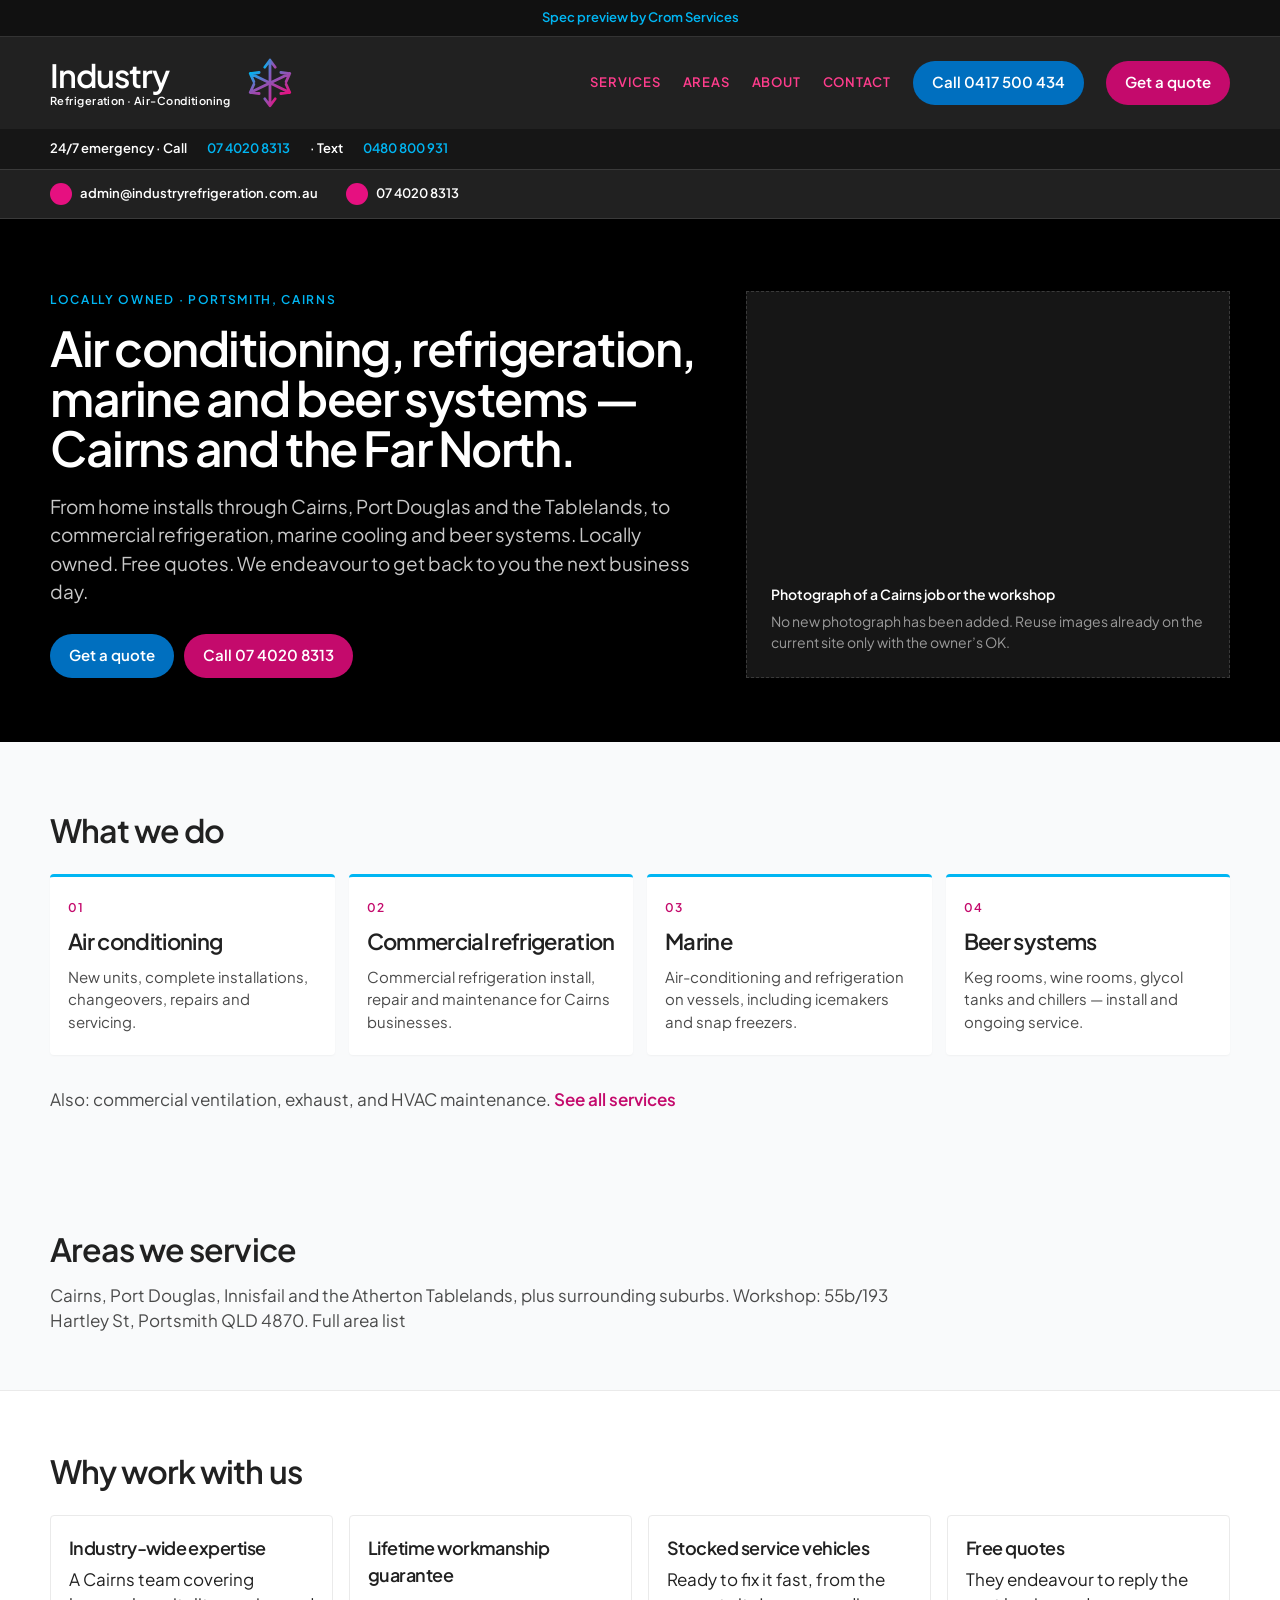
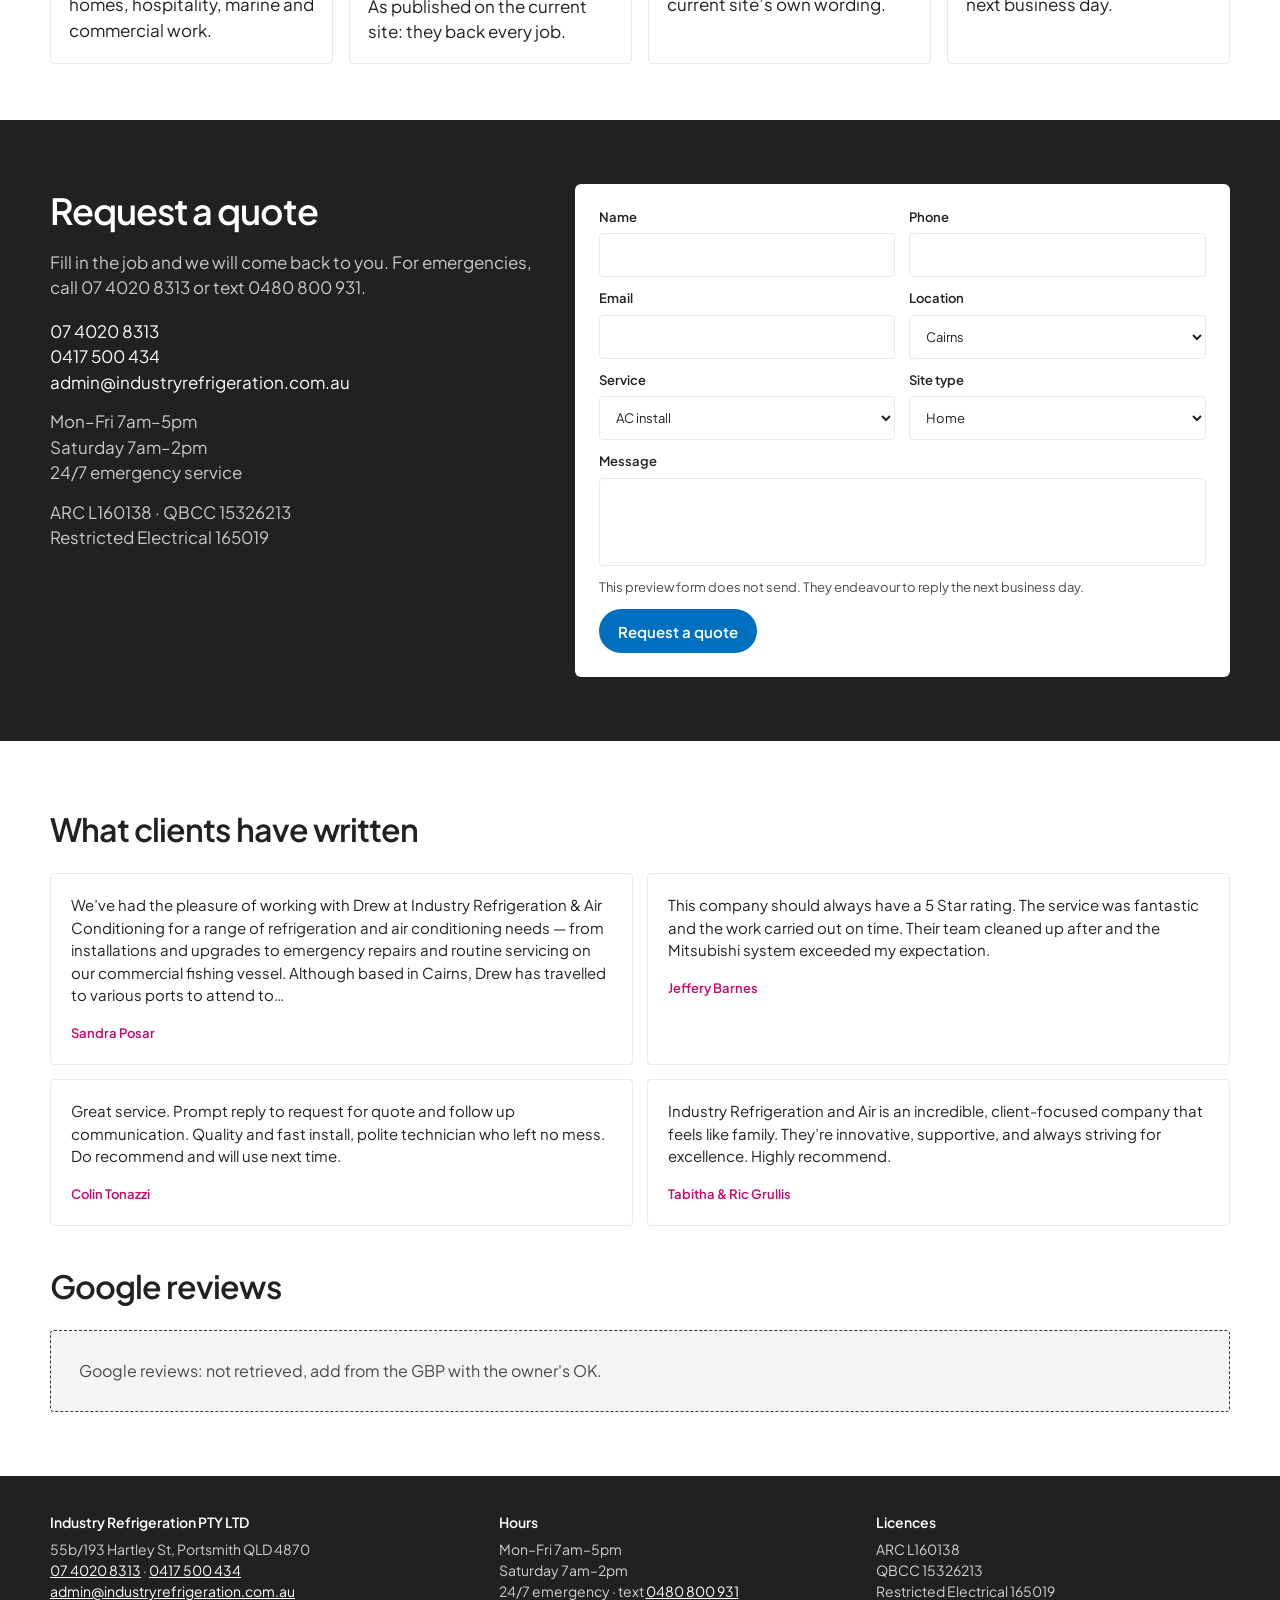
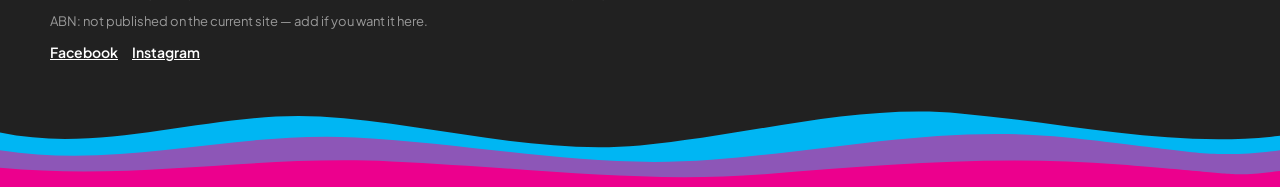
==== commit 768c76fc: "Sticky stacked header and in-page quote confirmation Keep the spec-preview bar and site header/menu " ====
--- a/index.html
+++ b/index.html
@@ -12,35 +12,38 @@
 </head>
 <body>
   <a class="skip" href="#main">Skip to content</a>
-  <div class="spec-bar"><a href="https://cromservices.com.au">Spec preview by Crom Services</a></div>
-  <div class="emergency">
-    <div class="wrap">24/7 emergency · Call <a href="tel:+61740208313">07 4020 8313</a> · Text <a href="sms:+61480800931">0480 800 931</a></div>
-  </div>
-  <div class="topbar">
-    <div class="wrap">
-      <span class="chip"><span class="dot" aria-hidden="true"></span><a href="mailto:admin@industryrefrigeration.com.au">admin@industryrefrigeration.com.au</a></span>
-      <span class="chip"><span class="dot" aria-hidden="true"></span><a href="tel:+61740208313">07 4020 8313</a></span>
-    </div>
-  </div>
-  <header class="site">
-    <div class="wrap">
-      <a class="brand" href="index.html">
-        <div class="word">Industry<span>Refrigeration · Air-Conditioning</span></div>
-        <svg class="flake" width="56" height="56" viewBox="0 0 64 64" aria-hidden="true">
-          <defs>
-            <linearGradient id="flake-g" x1="0" y1="0" x2="1" y2="1">
-              <stop offset="0" stop-color="#00B6F3"/>
-              <stop offset="0.45" stop-color="#8D56B7"/>
-              <stop offset="1" stop-color="#E61080"/>
-            </linearGradient>
-          </defs>
-          <g fill="none" stroke="url(#flake-g)" stroke-width="3.2" stroke-linecap="round">
-            <path d="M32 6v52M32 6l-6 8M32 6l6 8M32 58l-6-8M32 58l6-8"/>
-            <path d="M9.4 21.2l45.2 21.6M9.4 21.2l10.2-1.2M9.4 21.2l4.2 9.4M54.6 42.8l-10.2 1.2M54.6 42.8l-4.2-9.4"/>
-            <path d="M54.6 21.2L9.4 42.8M54.6 21.2l-10.2-1.2M54.6 21.2l-4.2 9.4M9.4 42.8l10.2 1.2M9.4 42.8l4.2-9.4"/>
-          </g>
-        </svg>
-      </a>
+  <div class="chrome">
+    <div class="spec-bar"><a href="https://cromservices.com.au">Spec preview by Crom Services</a></div>
+    <header class="site">
+      <div class="wrap">
+        <a class="brand" href="index.html">
+          <div class="word">Industry<span>Refrigeration · Air-Conditioning</span></div>
+          <svg class="flake" width="56" height="56" viewBox="0 0 64 64" aria-hidden="true">
+            <defs>
+              <linearGradient id="flake-g" x1="0" y1="0" x2="1" y2="1">
+                <stop offset="0" stop-color="#00B6F3"/>
+                <stop offset="0.45" stop-color="#8D56B7"/>
+                <stop offset="1" stop-color="#E61080"/>
+              </linearGradient>
+            </defs>
+            <g fill="none" stroke="url(#flake-g)" stroke-width="3.2" stroke-linecap="round">
+              <path d="M32 6v52M32 6l-6 8M32 6l6 8M32 58l-6-8M32 58l6-8"/>
+              <path d="M9.4 21.2l45.2 21.6M9.4 21.2l10.2-1.2M9.4 21.2l4.2 9.4M54.6 42.8l-10.2 1.2M54.6 42.8l-4.2-9.4"/>
+              <path d="M54.6 21.2L9.4 42.8M54.6 21.2l-10.2-1.2M54.6 21.2l-4.2 9.4M9.4 42.8l10.2 1.2M9.4 42.8l4.2-9.4"/>
+            </g>
+          </svg>
+        </a>
+        <details class="menu">
+          <summary class="menu-toggle">Menu</summary>
+      <nav class="mobile-nav" aria-label="Site">
+        <a href="services.html">Services</a>
+        <a href="areas.html">Areas</a>
+        <a href="about.html">About</a>
+        <a href="contact.html">Contact</a>
+        <a class="btn btn-cyan" href="tel:+61417500434">Call 0417 500 434</a>
+        <a class="btn btn-pink" href="#quote">Get a quote</a>
+      </nav>
+        </details>
       <nav class="primary" aria-label="Primary">
         <a href="services.html">Services</a>
         <a href="areas.html">Areas</a>
@@ -49,16 +52,19 @@
         <a class="btn btn-cyan" href="tel:+61417500434">Call 0417 500 434</a>
         <a class="btn btn-pink" href="#quote">Get a quote</a>
       </nav>
+      </div>
+    </header>
+  </div>
+
+  <div class="emergency">
+    <div class="wrap">24/7 emergency · Call <a href="tel:+61740208313">07 4020 8313</a> · Text <a href="sms:+61480800931">0480 800 931</a></div>
+  </div>
+  <div class="topbar">
+    <div class="wrap">
+      <span class="chip"><span class="dot" aria-hidden="true"></span><a href="mailto:admin@industryrefrigeration.com.au">admin@industryrefrigeration.com.au</a></span>
+      <span class="chip"><span class="dot" aria-hidden="true"></span><a href="tel:+61740208313">07 4020 8313</a></span>
     </div>
-  </header>
-  <nav class="nav-compact" aria-label="Pages">
-    <div class="wrap">
-      <a href="services.html">Services</a>
-      <a href="areas.html">Areas</a>
-      <a href="about.html">About</a>
-      <a href="contact.html">Contact</a>
-    </div>
-  </nav>
+  </div>
 
   <main id="main">
     <section class="hero">
@@ -122,11 +128,11 @@
         </div>
         <div>
           <form class="quote-form" data-preview-form action="#" method="get">
-            <label for="name">Name<input id="name" type="text" name="name" autocomplete="name"></label>
-            <label for="phone">Phone<input id="phone" type="tel" name="phone" autocomplete="tel"></label>
-            <label for="email">Email<input id="email" type="email" name="email" autocomplete="email"></label>
+            <label for="name">Name<input id="name" type="text" name="name" autocomplete="name" required></label>
+            <label for="phone">Phone<input id="phone" type="tel" name="phone" autocomplete="tel" required></label>
+            <label for="email">Email<input id="email" type="email" name="email" autocomplete="email" required></label>
             <label for="location">Location
-              <select id="location" name="location">
+              <select id="location" name="location" required>
                 <option>Cairns</option>
                 <option>Port Douglas</option>
                 <option>Innisfail</option>
@@ -135,7 +141,7 @@
               </select>
             </label>
             <label for="service">Service
-              <select id="service" name="service">
+              <select id="service" name="service" required>
                 <option>AC install</option>
                 <option>AC repair</option>
                 <option>AC service</option>
@@ -148,15 +154,21 @@
               </select>
             </label>
             <label for="site">Site type
-              <select id="site" name="site"><option>Home</option><option>Business</option><option>Vessel</option></select>
+              <select id="site" name="site" required><option>Home</option><option>Business</option><option>Vessel</option></select>
             </label>
-            <label class="full" for="details">Message<textarea id="details" name="details"></textarea></label>
+            <label class="full" for="details">Message<textarea id="details" name="details" required></textarea></label>
             <p class="form-note">This preview form does not send. They endeavour to reply the next business day.</p>
             <button class="btn btn-cyan submit" type="submit">Request a quote</button>
           </form>
-          <div class="thanks" data-thanks hidden>
-            <h2>Thanks</h2>
-            <p>This preview form does not send. On the live site the quote would go to admin@industryrefrigeration.com.au.</p>
+          <div class="thanks" data-thanks hidden tabindex="-1" role="status" aria-live="polite">
+            <h2>Thanks <span data-thanks-name></span>, your request is in</h2>
+            <p class="thanks-lead">What happens next</p>
+            <ol>
+              <li>We get your request straight away by email and SMS.</li>
+              <li>We call or text you back, usually same business day.</li>
+              <li>You get a written quote, no obligation.</li>
+            </ol>
+            <p class="form-note">Demo only: this preview does not send.</p>
           </div>
         </div>
       </div>
--- a/css/site.css
+++ b/css/site.css
@@ -37,6 +37,7 @@
 * { box-sizing: border-box; margin: 0; padding: 0; }
 
 html, body { background: var(--mist); color: var(--ink); }
+html { scroll-padding-top: 148px; }
 
 body {
   font-family: "Plus Jakarta Sans", "Segoe UI", sans-serif;
@@ -59,9 +60,9 @@
   background: var(--cyan-btn);
   color: #fff;
   padding: 8px 12px;
-  z-index: 50;
-}
-.skip:focus { left: 8px; }
+  z-index: 60;
+}
+.skip:focus { left: 8px; position: fixed; }
 
 .wrap { width: min(1180px, calc(100% - 48px)); margin: 0 auto; }
 
@@ -83,10 +84,13 @@
 .btn-line { background: transparent; border-color: #fff; color: #fff; }
 .btn-line-dark { background: transparent; border-color: var(--ink); color: var(--ink); }
 
-.spec-bar {
+.chrome {
   position: sticky;
   top: 0;
   z-index: 40;
+  background: var(--header);
+}
+.spec-bar {
   background: #111;
   color: #fff;
   font-size: 13px;
@@ -169,22 +173,46 @@
 nav.primary .btn { text-transform: none; letter-spacing: 0; }
 nav.primary a[aria-current="page"] { text-decoration: underline; }
 
-.nav-compact {
-  display: none;
-  background: var(--header);
-  border-top: 1px solid #3A3A3A;
-}
-.nav-compact .wrap {
-  display: flex;
-  flex-wrap: wrap;
-  gap: 10px 16px;
-  padding: 8px 0 12px;
+.menu { display: none; }
+.menu-toggle {
+  display: flex;
+  align-items: center;
+  justify-content: center;
+  min-height: 44px;
+  min-width: 44px;
+  padding: 0 16px;
+  font: inherit;
   font-size: 13px;
   font-weight: 600;
   letter-spacing: 0.06em;
   text-transform: uppercase;
   color: var(--pink-on-dark);
-}
+  background: transparent;
+  border: 1.5px solid var(--pink-on-dark);
+  border-radius: 24px;
+  cursor: pointer;
+  list-style: none;
+}
+.menu-toggle::-webkit-details-marker { display: none; }
+.menu-toggle::marker { content: ""; }
+.menu-toggle:focus-visible { outline: 2px solid var(--cyan); outline-offset: 2px; }
+.menu nav {
+  display: flex;
+  flex-direction: column;
+  gap: 4px;
+  padding: 8px 0 14px;
+  font-size: 13px;
+  font-weight: 600;
+  letter-spacing: 0.06em;
+  text-transform: uppercase;
+  color: var(--pink-on-dark);
+}
+.menu nav a {
+  display: flex;
+  align-items: center;
+  min-height: 44px;
+}
+.menu nav .btn { text-transform: none; letter-spacing: 0; width: 100%; }
 
 .hero { background: var(--hero); color: #fff; padding: 72px 0 64px; }
 .hero-grid { display: grid; grid-template-columns: 1.15fr 0.85fr; gap: 40px; }
@@ -295,6 +323,11 @@
   padding: 32px 24px;
   border-radius: 6px;
 }
+.thanks:focus { outline: 2px solid var(--cyan-btn); outline-offset: 2px; }
+.thanks h2 { font-size: 28px; margin-bottom: 12px; }
+.thanks-lead { font-weight: 600; margin-bottom: 10px; }
+.thanks ol { margin: 0 0 16px 1.2em; color: var(--muted); }
+.thanks li { margin-bottom: 8px; }
 .thanks[hidden],
 form.quote-form[hidden] { display: none; }
 
@@ -439,6 +472,7 @@
 .sticky a { flex: 1; }
 
 @media (max-width: 900px) {
+  html { scroll-padding-top: 128px; }
   .wrap { width: min(1180px, calc(100% - 32px)); }
   h1 { font-size: 30px; }
   .word { font-size: 22px; }
@@ -452,8 +486,9 @@
   footer.site .wrap,
   .nap-grid { grid-template-columns: 1fr; }
   nav.primary { display: none; }
-  .nav-compact { display: block; }
-  header.site .wrap { min-height: 72px; }
+  .menu { display: block; margin-left: auto; }
+  .menu[open] { width: 100%; }
+  header.site .wrap { min-height: 72px; flex-wrap: wrap; }
   form.quote-form { grid-template-columns: 1fr; }
   form.quote-form label.full,
   form.quote-form .submit,
